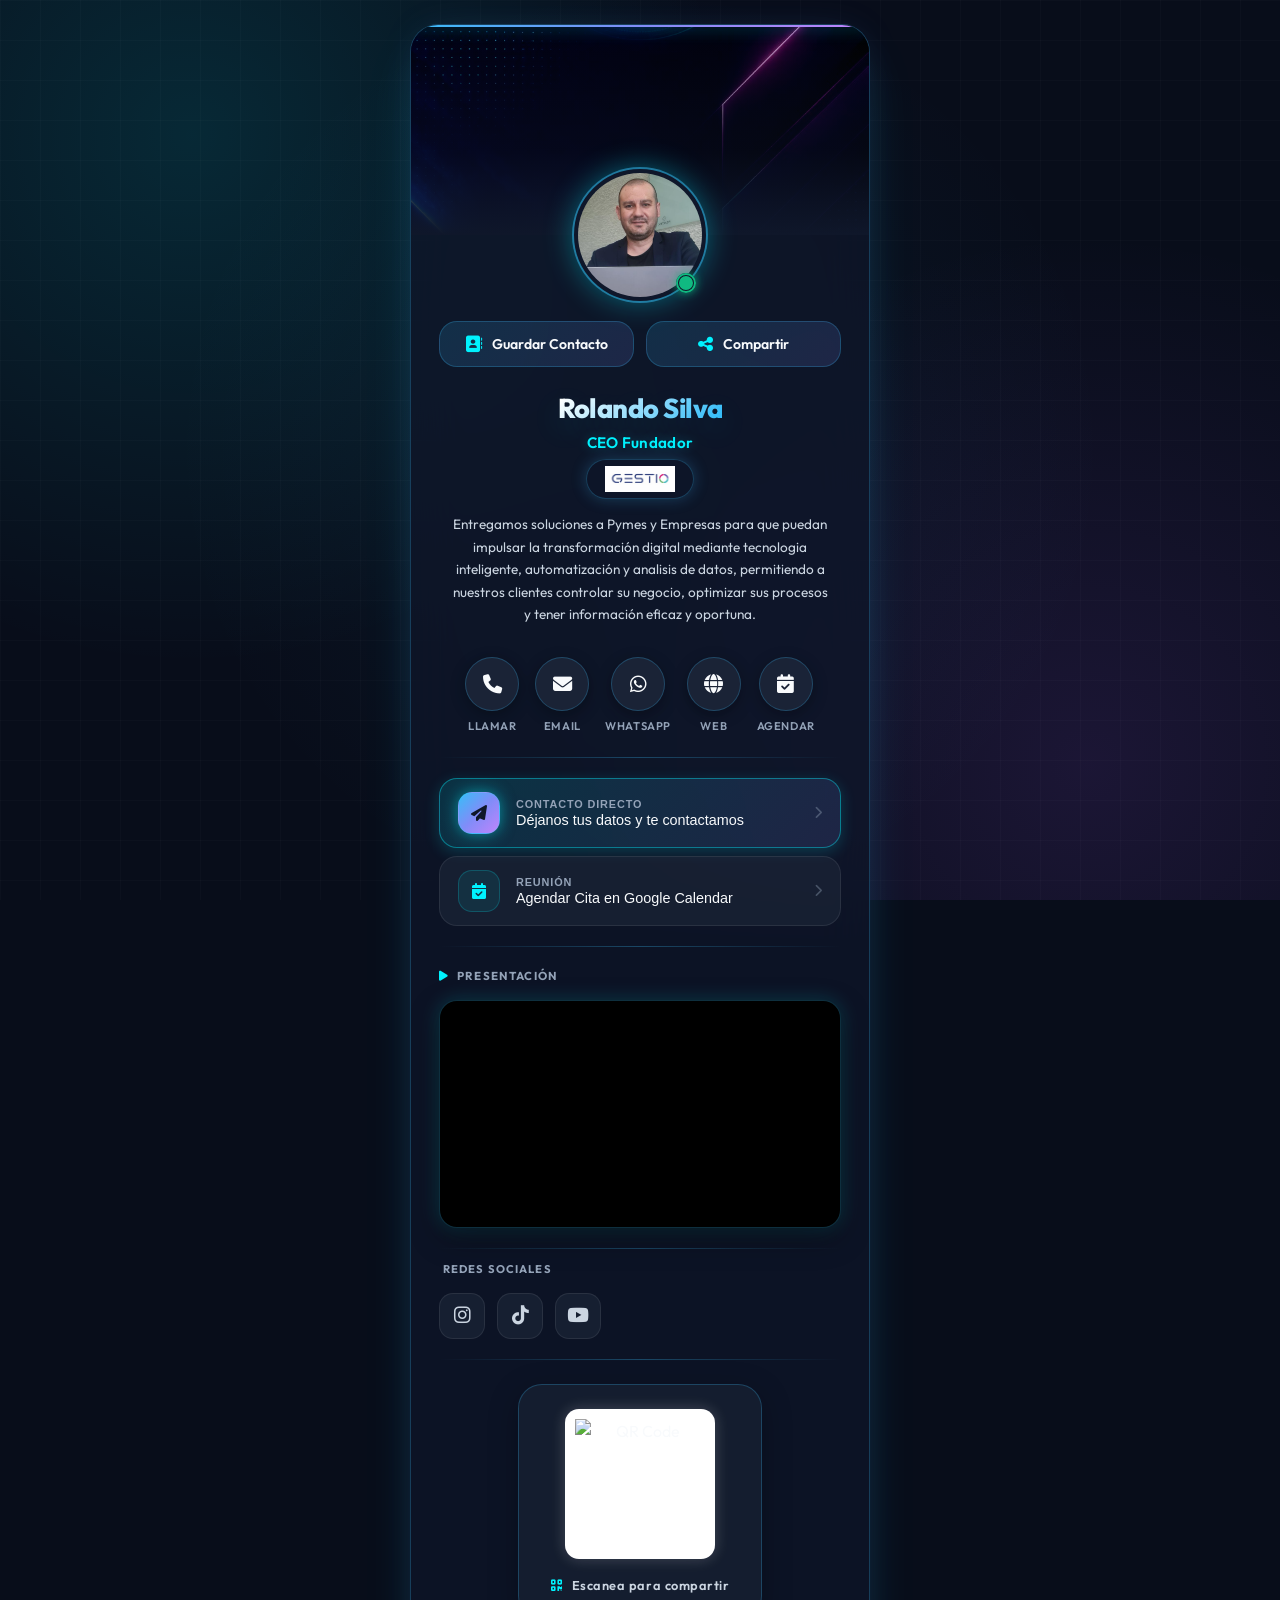
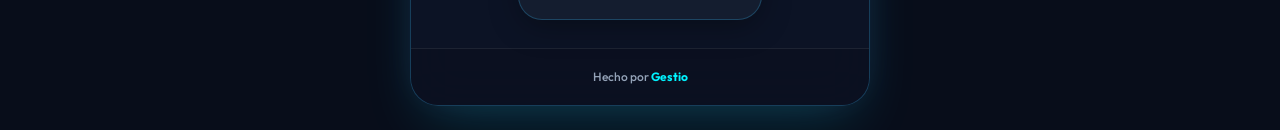
==== index.html @ 30bbc1b5 "feat: fondogestio, logogestio badge, formulario Dejanos tus datos con derivacion a gestio.pro y rede" ====
<!DOCTYPE html>
<html lang="es">

<head>
  <meta charset="UTF-8">
  <meta name="viewport" content="width=device-width, initial-scale=1.0, shrink-to-fit=no">
  <meta name="theme-color" content="#0f172a">

  <!-- SEO -->
  <title>Rolando Silva - Tarjeta de Contacto</title>
  <meta name="description" content="Rolando Silva - CEO Fundador en Gestio. Soluciones inteligentes, automatización y análisis de datos para Pymes y Empresas.">

  <!-- Open Graph -->
  <meta property="og:type" content="website">
  <meta property="og:title" content="Rolando Silva - Tarjeta de Contacto">
  <meta property="og:description" content="Rolando Silva - CEO Fundador en Gestio. Soluciones inteligentes, automatización y análisis de datos para Pymes y Empresas.">
  <meta property="og:image" content="assets/fotorolando.png">
  <meta property="og:url" content="">

  <!-- Twitter Card -->
  <meta name="twitter:card" content="summary_large_image">
  <meta name="twitter:title" content="Rolando Silva - Tarjeta de Contacto">
  <meta name="twitter:description" content="Rolando Silva - CEO Fundador en Gestio. Soluciones inteligentes, automatización y análisis de datos para Pymes y Empresas.">
  <meta name="twitter:image" content="assets/fotorolando.png">

  <!-- Favicon -->
  <link rel="icon"
    href="data:image/svg+xml,<svg xmlns='http://www.w3.org/2000/svg' viewBox='0 0 100 100'><text y='.9em' font-size='90'>📇</text></svg>">

  <!-- Fonts -->
  <link rel="preconnect" href="https://fonts.googleapis.com">
  <link rel="preconnect" href="https://fonts.gstatic.com" crossorigin>
  <link href="https://fonts.googleapis.com/css2?family=Plus+Jakarta+Sans:wght@300;400;500;600;700;800&display=swap"
    rel="stylesheet">

  <!-- Font Awesome -->
  <link rel="stylesheet" href="https://cdnjs.cloudflare.com/ajax/libs/font-awesome/6.5.1/css/all.min.css">

  <!-- QR Code Library -->
  <script src="https://cdn.jsdelivr.net/npm/qrcodejs@1.0.0/qrcode.min.js"></script>

  <!-- Styles -->
  <link rel="stylesheet" href="styles.css">
</head>

<body>

  <!-- ─── Card ─── -->
  <article class="vcard" itemscope itemtype="https://schema.org/Person">

    <!-- Banner -->
    <header class="vcard__banner">
      <img id="bannerImg" class="vcard__banner-img" src="assets/fondogestio.jpeg" alt="Banner" loading="eager">
    </header>

    <!-- Avatar -->
    <div class="vcard__avatar-wrapper">
      <img id="avatarImg" class="vcard__avatar" src="assets/fotorolando.png" alt="Rolando" itemprop="image"
        loading="eager">
      <span class="vcard__status" title="Disponible"></span>
    </div>

    <!-- Action Bar -->
    <div class="vcard__actions-bar">
      <button class="vcard__action-btn" id="btnSaveContact" aria-label="Guardar contacto">
        <i class="fa-solid fa-address-book"></i>
        <span>Guardar Contacto</span>
      </button>
      <button class="vcard__action-btn" id="btnShare" aria-label="Compartir tarjeta">
        <i class="fa-solid fa-share-nodes"></i>
        <span>Compartir</span>
      </button>
    </div>

    <!-- Profile Info -->
    <section class="vcard__info">
      <h1 class="vcard__name" id="profileName" itemprop="name">Rolando Silva</h1>
      <p class="vcard__title" id="profileTitle" itemprop="jobTitle">CEO Fundador</p>
      <div class="vcard__company-logo-wrapper">
        <img src="assets/logogestio.jpeg" alt="Gestio" class="vcard__company-logo">
      </div>
      <p class="vcard__bio" id="profileBio">Entregamos soluciones a Pymes y Empresas para que puedan impulsar la
        transformación digital mediante tecnologia inteligente, automatización y analisis de datos, permitiendo a
        nuestros clientes controlar su negocio, optimizar sus procesos y tener información eficaz y oportuna.</p>
    </section>

    <!-- Quick Actions -->
    <nav class="vcard__quick-actions" aria-label="Acciones rápidas">
      <button class="vcard__quick-action" id="qaPhone" title="Llamar">
        <div class="vcard__quick-action-icon">
          <i class="fa-solid fa-phone"></i>
        </div>
        <span class="vcard__quick-action-label">Llamar</span>
      </button>
      <button class="vcard__quick-action" id="qaEmail" title="Email">
        <div class="vcard__quick-action-icon">
          <i class="fa-solid fa-envelope"></i>
        </div>
        <span class="vcard__quick-action-label">Email</span>
      </button>
      <button class="vcard__quick-action vcard__quick-action--whatsapp" id="qaWhatsapp" title="WhatsApp">
        <div class="vcard__quick-action-icon">
          <i class="fa-brands fa-whatsapp"></i>
        </div>
        <span class="vcard__quick-action-label">WhatsApp</span>
      </button>
      <button class="vcard__quick-action" id="qaWebsite" title="Sitio Web">
        <div class="vcard__quick-action-icon">
          <i class="fa-solid fa-globe"></i>
        </div>
        <span class="vcard__quick-action-label">Web</span>
      </button>
      <button class="vcard__quick-action" id="qaCalendar" title="Agendar Reunión">
        <div class="vcard__quick-action-icon">
          <i class="fa-solid fa-calendar-check"></i>
        </div>
        <span class="vcard__quick-action-label">Agendar</span>
      </button>
    </nav>

    <div class="vcard__divider"></div>

    <!-- Contact Details & Lead Capture -->
    <section class="vcard__details" aria-label="Contacto y Asistencia">
      <button class="vcard__detail vcard__detail--lead" id="btnOpenLeadModal">
        <div class="vcard__detail-icon vcard__detail-icon--highlight">
          <i class="fa-solid fa-paper-plane"></i>
        </div>
        <div class="vcard__detail-content">
          <div class="vcard__detail-label">Contacto Directo</div>
          <div class="vcard__detail-value">Déjanos tus datos y te contactamos</div>
        </div>
        <i class="fa-solid fa-chevron-right vcard__detail-arrow"></i>
      </button>

      <button class="vcard__detail" id="detailCalendarRow">
        <div class="vcard__detail-icon">
          <i class="fa-solid fa-calendar-check"></i>
        </div>
        <div class="vcard__detail-content">
          <div class="vcard__detail-label">Reunión</div>
          <div class="vcard__detail-value" id="detailCalendar">Agendar Cita en Google Calendar</div>
        </div>
        <i class="fa-solid fa-chevron-right vcard__detail-arrow"></i>
      </button>
    </section>

    <div class="vcard__divider"></div>

    <!-- Video Section -->
    <section class="vcard__video-section" aria-label="Video de presentación">
      <h2 class="vcard__section-title">
        <i class="fa-solid fa-play"></i> Presentación
      </h2>
      <div class="vcard__video-container">
        <iframe src="https://www.youtube-nocookie.com/embed/VfkN70YAM2Y" title="Video de presentación" frameborder="0" allow="accelerometer; autoplay; clipboard-write; encrypted-media; gyroscope; picture-in-picture; web-share" allowfullscreen></iframe>
      </div>
    </section>

    <div class="vcard__divider"></div>

    <!-- Social Links -->
    <section class="vcard__socials" aria-label="Redes sociales">
      <h2 class="vcard__socials-title">Redes Sociales</h2>
      <div class="vcard__socials-grid">
        <a class="vcard__social-link vcard__social-link--instagram" id="socialInstagram" href="https://www.instagram.com/somos_gestio/?__pwa=1#" target="_blank"
          rel="noopener noreferrer" title="Instagram">
          <i class="fa-brands fa-instagram"></i>
        </a>
        <a class="vcard__social-link vcard__social-link--tiktok" id="socialTiktok" href="https://www.tiktok.com/@somos_gestio" target="_blank"
          rel="noopener noreferrer" title="TikTok">
          <i class="fa-brands fa-tiktok"></i>
        </a>
        <a class="vcard__social-link vcard__social-link--youtube" id="socialYoutube" href="https://www.youtube.com/@Somos_Gestiopro" target="_blank"
          rel="noopener noreferrer" title="YouTube">
          <i class="fa-brands fa-youtube"></i>
        </a>
      </div>
    </section>

    <div class="vcard__divider"></div>

    <!-- QR Code -->
    <section class="vcard__qr-section" aria-label="Código QR">
      <div class="vcard__qr-card">
        <div class="vcard__qr-code" id="qrCode"></div>
        <p class="vcard__qr-text">
          <i class="fa-solid fa-qrcode"></i>
          Escanea para compartir
        </p>
      </div>
    </section>

    <!-- Footer -->
    <footer class="vcard__footer">
      <p class="vcard__footer-text">
        Hecho por <a href="https://gestio.pro">Gestio</a>
      </p>
    </footer>

  </article>

  <!-- ─── Share Modal ─── -->
  <div class="vcard-modal-overlay" id="modalOverlay" role="dialog" aria-modal="true" aria-labelledby="modalTitle">
    <div class="vcard-modal">
      <div class="vcard-modal__header">
        <h3 class="vcard-modal__title" id="modalTitle">Compartir Tarjeta</h3>
        <button class="vcard-modal__close" id="modalClose" aria-label="Cerrar">
          <i class="fa-solid fa-xmark"></i>
        </button>
      </div>
      <div class="vcard-modal__options">
        <button class="vcard-modal__option vcard-modal__option--whatsapp" id="shareWhatsapp">
          <i class="fa-brands fa-whatsapp"></i>
          <span>Compartir por WhatsApp</span>
        </button>
        <button class="vcard-modal__option vcard-modal__option--copy" id="shareCopyLink">
          <i class="fa-solid fa-link"></i>
          <span>Copiar enlace</span>
        </button>
        <button class="vcard-modal__option" id="shareNative">
          <i class="fa-solid fa-share-from-square"></i>
          <span>Más opciones...</span>
        </button>
      </div>
    </div>
  </div>

  <!-- ─── Lead Form Modal ("Déjanos tus datos y te contactamos") ─── -->
  <div class="vcard-modal-overlay" id="leadModalOverlay" role="dialog" aria-modal="true" aria-labelledby="leadModalTitle">
    <div class="vcard-modal vcard-modal--form">
      <div class="vcard-modal__header">
        <div>
          <h3 class="vcard-modal__title" id="leadModalTitle">Déjanos tus datos</h3>
          <p class="vcard-modal__subtitle">Te contactaremos a la brevedad</p>
        </div>
        <button class="vcard-modal__close" id="leadModalClose" aria-label="Cerrar">
          <i class="fa-solid fa-xmark"></i>
        </button>
      </div>

      <form id="leadForm" class="vcard-form">
        <div class="vcard-form__group">
          <label for="leadName" class="vcard-form__label">Nombre completo <span class="required">*</span></label>
          <input type="text" id="leadName" class="vcard-form__input" placeholder="Ej: Juan Pérez" required>
        </div>

        <div class="vcard-form__group">
          <label for="leadEmail" class="vcard-form__label">Email <span class="required">*</span></label>
          <input type="email" id="leadEmail" class="vcard-form__input" placeholder="ejemplo@correo.com" required>
        </div>

        <div class="vcard-form__group">
          <label for="leadPhone" class="vcard-form__label">Fono (+56) <span class="required">*</span></label>
          <input type="tel" id="leadPhone" class="vcard-form__input" placeholder="+56 9 1234 5678" required>
        </div>

        <div class="vcard-form__group">
          <label for="leadNote" class="vcard-form__label">Nota <span class="optional">(Opcional)</span></label>
          <textarea id="leadNote" class="vcard-form__textarea" rows="3" placeholder="Mensaje o consulta..."></textarea>
        </div>

        <button type="submit" class="vcard-form__submit-btn" id="btnSubmitLead">
          <i class="fa-solid fa-paper-plane"></i>
          <span>Enviar Datos</span>
        </button>
      </form>
    </div>
  </div>

  <!-- ─── Script ─── -->
  <script src="script.js"></script>

</body>

</html>
---- styles.css ----
/* ============================================
   VCARD - Digital Contact Card
   Futuristic Tech & AI Edition
   ============================================ */

/* --- Google Fonts --- */
@import url('https://fonts.googleapis.com/css2?family=Outfit:wght@300;400;500;600;700;800;900&family=Plus+Jakarta+Sans:wght@300;400;500;600;700;800&display=swap');

/* --- CSS Custom Properties --- */
:root {
  /* Futuristic Tech Palette */
  --bg-dark: #080d1a;
  --card-bg: rgba(15, 23, 42, 0.78);
  --card-bg-solid: #0f172a;
  --surface-item: rgba(30, 41, 59, 0.6);
  --surface-item-hover: rgba(51, 65, 85, 0.8);

  /* Neon Accents */
  --neon-cyan: #00f2fe;
  --neon-blue: #38bdf8;
  --neon-purple: #818cf8;
  --neon-violet: #a855f7;
  --neon-pink: #ec4899;

  /* Gradients */
  --gradient-main: linear-gradient(135deg, #00f2fe 0%, #4facfe 40%, #00c6ff 100%);
  --gradient-glow: linear-gradient(135deg, #38bdf8 0%, #818cf8 50%, #c084fc 100%);
  --gradient-btn: linear-gradient(135deg, rgba(56, 189, 248, 0.15) 0%, rgba(129, 140, 248, 0.15) 100%);
  --gradient-btn-hover: linear-gradient(135deg, #38bdf8 0%, #818cf8 100%);
  --gradient-text: linear-gradient(135deg, #ffffff 30%, #38bdf8 70%, #818cf8 100%);
  --gradient-title: linear-gradient(135deg, #38bdf8 0%, #818cf8 50%, #c084fc 100%);

  /* Text Colors */
  --text-primary: #f8fafc;
  --text-secondary: #cbd5e1;
  --text-muted: #94a3b8;
  --text-accent: #38bdf8;

  /* Borders & Glows */
  --border-glass: rgba(255, 255, 255, 0.08);
  --border-neon: rgba(56, 189, 248, 0.25);
  --border-neon-hover: rgba(56, 189, 248, 0.6);
  --glow-cyan: 0 0 20px rgba(0, 242, 254, 0.35);
  --glow-blue: 0 0 20px rgba(56, 189, 248, 0.35);
  --glow-purple: 0 0 25px rgba(129, 140, 248, 0.3);
  --glow-card: 0 25px 60px -15px rgba(0, 242, 254, 0.18), 0 0 40px -10px rgba(129, 140, 248, 0.15);

  /* Radii */
  --radius-sm: 10px;
  --radius-md: 14px;
  --radius-lg: 18px;
  --radius-xl: 24px;
  --radius-2xl: 28px;
  --radius-full: 9999px;

  /* Transitions */
  --ease-out: cubic-bezier(0.16, 1, 0.3, 1);
  --ease-spring: cubic-bezier(0.34, 1.56, 0.64, 1);
  --transition-fast: 0.2s var(--ease-out);
  --transition-base: 0.3s var(--ease-out);

  /* Dimensions */
  --card-padding: 28px;
  --banner-height: 210px;
  --avatar-size: 132px;
}

/* --- Reset & Base --- */
*,
*::before,
*::after {
  margin: 0;
  padding: 0;
  box-sizing: border-box;
}

html {
  scroll-behavior: smooth;
  -webkit-tap-highlight-color: transparent;
}

body {
  font-family: 'Outfit', 'Plus Jakarta Sans', sans-serif;
  background-color: var(--bg-dark);
  background-image: 
    radial-gradient(circle at 15% 15%, rgba(0, 242, 254, 0.12) 0%, transparent 40%),
    radial-gradient(circle at 85% 85%, rgba(168, 85, 247, 0.12) 0%, transparent 40%),
    radial-gradient(circle at 50% 50%, rgba(56, 189, 248, 0.06) 0%, transparent 60%);
  background-attachment: fixed;
  color: var(--text-primary);
  line-height: 1.6;
  min-height: 100vh;
  display: flex;
  align-items: center;
  justify-content: center;
  padding: 24px;
  -webkit-font-smoothing: antialiased;
  position: relative;
  overflow-x: hidden;
}

/* Animated ambient particle grid in background */
body::before {
  content: '';
  position: fixed;
  inset: 0;
  background-image: 
    linear-gradient(rgba(255, 255, 255, 0.02) 1px, transparent 1px),
    linear-gradient(90deg, rgba(255, 255, 255, 0.02) 1px, transparent 1px);
  background-size: 40px 40px;
  pointer-events: none;
  z-index: 0;
}

/* --- Futuristic Card Container --- */
.vcard {
  width: 100%;
  max-width: 460px;
  background: var(--card-bg);
  backdrop-filter: blur(24px);
  -webkit-backdrop-filter: blur(24px);
  border-radius: var(--radius-2xl);
  border: 1px solid var(--border-neon);
  box-shadow: var(--glow-card);
  overflow: hidden;
  position: relative;
  z-index: 1;
  animation: cardEntrance 0.9s var(--ease-out) both;
}

/* Futuristic glowing animated top rim line */
.vcard::before {
  content: '';
  position: absolute;
  top: 0;
  left: 0;
  right: 0;
  height: 2px;
  background: var(--gradient-glow);
  z-index: 20;
  box-shadow: 0 0 15px rgba(0, 242, 254, 0.8);
}

@keyframes cardEntrance {
  from {
    opacity: 0;
    transform: translateY(40px) scale(0.95);
  }
  to {
    opacity: 1;
    transform: translateY(0) scale(1);
  }
}

/* --- Banner --- */
.vcard__banner {
  position: relative;
  height: var(--banner-height);
  overflow: hidden;
}

.vcard__banner-img {
  width: 100%;
  height: 100%;
  object-fit: cover;
  display: block;
  filter: brightness(0.9) contrast(1.1);
  transition: transform 0.8s var(--ease-out), filter 0.8s var(--ease-out);
}

.vcard:hover .vcard__banner-img {
  transform: scale(1.05);
  filter: brightness(1) contrast(1.15);
}

.vcard__banner::after {
  content: '';
  position: absolute;
  inset: 0;
  background: linear-gradient(
    to bottom,
    rgba(8, 13, 26, 0.1) 0%,
    rgba(8, 13, 26, 0.6) 60%,
    var(--card-bg-solid) 100%
  );
  pointer-events: none;
}

/* --- Avatar with Futuristic Hologram Glow Ring --- */
.vcard__avatar-wrapper {
  position: relative;
  display: flex;
  justify-content: center;
  margin-top: calc(var(--avatar-size) / -2);
  z-index: 10;
  animation: avatarPop 0.7s var(--ease-spring) 0.2s both;
}

@keyframes avatarPop {
  from {
    opacity: 0;
    transform: scale(0.4) translateY(20px);
  }
  to {
    opacity: 1;
    transform: scale(1) translateY(0);
  }
}

.vcard__avatar {
  width: var(--avatar-size);
  height: var(--avatar-size);
  border-radius: 50%;
  border: 4px solid #0f172a;
  box-shadow: 0 0 0 2px rgba(56, 189, 248, 0.5), 0 0 30px rgba(0, 242, 254, 0.4);
  object-fit: cover;
  display: block;
  transition: var(--transition-base);
  background: #0f172a;
}

.vcard__avatar-wrapper:hover .vcard__avatar {
  transform: scale(1.06);
  box-shadow: 0 0 0 3px rgba(56, 189, 248, 0.8), 0 0 40px rgba(0, 242, 254, 0.6);
}

/* Glowing Online Status Indicator */
.vcard__status {
  position: absolute;
  bottom: 8px;
  right: calc(50% - var(--avatar-size) / 2 + 10px);
  width: 20px;
  height: 20px;
  background: #10b981;
  border: 3px solid #0f172a;
  border-radius: 50%;
  box-shadow: 0 0 10px rgba(16, 185, 129, 0.8);
  z-index: 11;
}

.vcard__status::after {
  content: '';
  position: absolute;
  inset: -3px;
  border-radius: 50%;
  border: 2px solid #10b981;
  animation: statusPulse 2s ease-in-out infinite;
}

@keyframes statusPulse {
  0% { transform: scale(1); opacity: 0.9; }
  100% { transform: scale(1.8); opacity: 0; }
}

/* --- Action Bar --- */
.vcard__actions-bar {
  display: grid;
  grid-template-columns: 1fr 1fr;
  gap: 12px;
  padding: 0 var(--card-padding);
  margin-top: 20px;
  animation: fadeSlideUp 0.6s var(--ease-out) 0.3s both;
}

.vcard__action-btn {
  display: flex;
  align-items: center;
  justify-content: center;
  gap: 10px;
  padding: 13px 18px;
  background: var(--gradient-btn);
  border: 1px solid var(--border-neon);
  border-radius: var(--radius-lg);
  cursor: pointer;
  font-family: inherit;
  font-size: 0.88rem;
  font-weight: 600;
  color: var(--text-primary);
  transition: var(--transition-base);
  position: relative;
  overflow: hidden;
  backdrop-filter: blur(10px);
}

.vcard__action-btn::before {
  content: '';
  position: absolute;
  inset: 0;
  background: var(--gradient-glow);
  opacity: 0;
  transition: opacity var(--transition-base);
  z-index: 0;
}

.vcard__action-btn i,
.vcard__action-btn span {
  position: relative;
  z-index: 1;
}

.vcard__action-btn i {
  font-size: 1.05rem;
  color: var(--neon-cyan);
  transition: color var(--transition-fast);
}

.vcard__action-btn:hover {
  border-color: rgba(56, 189, 248, 0.8);
  box-shadow: var(--glow-cyan);
  transform: translateY(-2px);
}

.vcard__action-btn:hover::before {
  opacity: 1;
}

.vcard__action-btn:hover i,
.vcard__action-btn:hover span {
  color: #0f172a;
}

.vcard__action-btn:active {
  transform: translateY(0) scale(0.98);
}

/* --- Profile Info --- */
.vcard__info {
  padding: 24px var(--card-padding) 8px;
  text-align: center;
  animation: fadeSlideUp 0.6s var(--ease-out) 0.4s both;
}

.vcard__name {
  font-size: 1.7rem;
  font-weight: 800;
  letter-spacing: -0.02em;
  line-height: 1.25;
  margin-bottom: 6px;
  background: var(--gradient-text);
  -webkit-background-clip: text;
  -webkit-text-fill-color: transparent;
  text-shadow: 0 10px 30px rgba(0, 242, 254, 0.15);
}

.vcard__title {
  font-size: 0.95rem;
  font-weight: 600;
  color: var(--neon-cyan);
  letter-spacing: 0.02em;
  margin-bottom: 4px;
  text-shadow: 0 0 12px rgba(0, 242, 254, 0.3);
}

.vcard__company {
  display: inline-flex;
  align-items: center;
  gap: 6px;
  font-size: 0.82rem;
  font-weight: 700;
  text-transform: uppercase;
  letter-spacing: 0.08em;
  color: var(--neon-purple);
  background: rgba(129, 140, 248, 0.12);
  padding: 4px 14px;
  border-radius: var(--radius-full);
  border: 1px solid rgba(129, 140, 248, 0.25);
  margin-bottom: 14px;
}

.vcard__company::before {
  content: '⚡';
  font-size: 0.8rem;
}

.vcard__bio {
  font-size: 0.85rem;
  color: var(--text-secondary);
  line-height: 1.65;
  max-width: 380px;
  margin: 0 auto;
  font-weight: 400;
}

/* --- Quick Actions (Futuristic Floating Orbs) --- */
.vcard__quick-actions {
  display: flex;
  justify-content: center;
  gap: 16px;
  padding: 24px var(--card-padding);
  flex-wrap: wrap;
  animation: fadeSlideUp 0.6s var(--ease-out) 0.5s both;
}

.vcard__quick-action {
  display: flex;
  flex-direction: column;
  align-items: center;
  gap: 8px;
  text-decoration: none;
  cursor: pointer;
  border: none;
  background: none;
  font-family: inherit;
  outline: none;
}

.vcard__quick-action-icon {
  width: 54px;
  height: 54px;
  border-radius: 50%;
  display: flex;
  align-items: center;
  justify-content: center;
  font-size: 1.2rem;
  color: var(--text-primary);
  background: rgba(30, 41, 59, 0.8);
  border: 1px solid var(--border-neon);
  box-shadow: 0 4px 15px rgba(0, 0, 0, 0.3);
  transition: var(--transition-base);
  position: relative;
}

.vcard__quick-action:hover .vcard__quick-action-icon {
  transform: translateY(-5px) scale(1.1);
  background: var(--gradient-glow);
  color: #0f172a;
  border-color: transparent;
  box-shadow: var(--glow-cyan);
}

.vcard__quick-action-label {
  font-size: 0.7rem;
  font-weight: 600;
  color: var(--text-muted);
  text-transform: uppercase;
  letter-spacing: 0.05em;
  transition: var(--transition-fast);
}

.vcard__quick-action:hover .vcard__quick-action-label {
  color: var(--neon-cyan);
}

/* WhatsApp Specific Glow */
.vcard__quick-action--whatsapp:hover .vcard__quick-action-icon {
  background: linear-gradient(135deg, #25d366 0%, #128c7e 100%);
  color: white;
  box-shadow: 0 0 25px rgba(37, 211, 102, 0.5);
}

/* --- Futuristic Neon Divider --- */
.vcard__divider {
  height: 1px;
  background: linear-gradient(90deg, transparent 0%, rgba(56, 189, 248, 0.3) 50%, transparent 100%);
  margin: 0 var(--card-padding);
}

/* --- Contact Details (Glass Cards) --- */
.vcard__details {
  padding: 20px var(--card-padding);
  display: flex;
  flex-direction: column;
  gap: 8px;
  animation: fadeSlideUp 0.6s var(--ease-out) 0.6s both;
}

.vcard__detail {
  display: flex;
  align-items: center;
  gap: 16px;
  padding: 13px 18px;
  border-radius: var(--radius-lg);
  background: var(--surface-item);
  border: 1px solid var(--border-glass);
  text-decoration: none;
  color: inherit;
  transition: var(--transition-base);
  cursor: pointer;
  width: 100%;
  text-align: left;
}

.vcard__detail:hover {
  background: var(--surface-item-hover);
  border-color: var(--border-neon-hover);
  transform: translateX(5px);
  box-shadow: 0 4px 20px rgba(0, 0, 0, 0.2), 0 0 15px rgba(56, 189, 248, 0.15);
}

.vcard__detail-icon {
  width: 42px;
  height: 42px;
  min-width: 42px;
  border-radius: var(--radius-md);
  display: flex;
  align-items: center;
  justify-content: center;
  font-size: 1rem;
  color: var(--neon-cyan);
  background: rgba(0, 242, 254, 0.08);
  border: 1px solid rgba(0, 242, 254, 0.2);
  transition: var(--transition-base);
}

.vcard__detail:hover .vcard__detail-icon {
  background: var(--gradient-glow);
  color: #0f172a;
  border-color: transparent;
  box-shadow: 0 0 15px rgba(0, 242, 254, 0.4);
}

.vcard__detail-content {
  flex: 1;
  min-width: 0;
}

.vcard__detail-label {
  font-size: 0.68rem;
  font-weight: 700;
  text-transform: uppercase;
  letter-spacing: 0.08em;
  color: var(--text-muted);
  margin-bottom: 2px;
}

.vcard__detail-value {
  font-size: 0.9rem;
  font-weight: 500;
  color: var(--text-primary);
  white-space: nowrap;
  overflow: hidden;
  text-overflow: ellipsis;
}

.vcard__detail-arrow {
  color: var(--text-muted);
  font-size: 0.8rem;
  opacity: 0.4;
  transition: var(--transition-fast);
}

.vcard__detail:hover .vcard__detail-arrow {
  opacity: 1;
  color: var(--neon-cyan);
  transform: translateX(3px);
}

/* --- Video Section --- */
.vcard__video-section {
  padding: 20px var(--card-padding);
  animation: fadeSlideUp 0.6s var(--ease-out) 0.65s both;
}

.vcard__section-title {
  font-size: 0.72rem;
  font-weight: 700;
  text-transform: uppercase;
  letter-spacing: 0.1em;
  color: var(--text-muted);
  margin-bottom: 14px;
  display: flex;
  align-items: center;
  gap: 8px;
}

.vcard__section-title i {
  color: var(--neon-cyan);
}

.vcard__video-container {
  position: relative;
  width: 100%;
  padding-bottom: 56.25%; /* 16:9 Aspect Ratio */
  height: 0;
  border-radius: var(--radius-lg);
  overflow: hidden;
  border: 1px solid var(--border-neon);
  box-shadow: 0 10px 30px rgba(0, 0, 0, 0.4), 0 0 20px rgba(0, 242, 254, 0.2);
  background: #000;
  transition: var(--transition-base);
}

.vcard__video-container:hover {
  border-color: rgba(56, 189, 248, 0.6);
  box-shadow: 0 10px 35px rgba(0, 0, 0, 0.5), var(--glow-cyan);
}

.vcard__video-container iframe {
  position: absolute;
  top: 0;
  left: 0;
  width: 100%;
  height: 100%;
  border: 0;
}

/* --- Social Links --- */
.vcard__socials {
  padding: 12px var(--card-padding) 20px;
  animation: fadeSlideUp 0.6s var(--ease-out) 0.7s both;
}

.vcard__socials-title {
  font-size: 0.7rem;
  font-weight: 700;
  text-transform: uppercase;
  letter-spacing: 0.1em;
  color: var(--text-muted);
  margin-bottom: 14px;
  padding-left: 4px;
}

.vcard__socials-grid {
  display: flex;
  gap: 12px;
  flex-wrap: wrap;
}

.vcard__social-link {
  width: 46px;
  height: 46px;
  border-radius: var(--radius-md);
  display: flex;
  align-items: center;
  justify-content: center;
  font-size: 1.2rem;
  color: var(--text-secondary);
  background: var(--surface-item);
  border: 1px solid var(--border-glass);
  text-decoration: none;
  transition: var(--transition-base);
}

.vcard__social-link:hover {
  transform: translateY(-4px);
  color: white;
  box-shadow: 0 8px 20px rgba(0, 0, 0, 0.4);
}

.vcard__social-link--linkedin:hover { background: #0a66c2; border-color: #0a66c2; box-shadow: 0 0 20px rgba(10, 102, 194, 0.5); }
.vcard__social-link--instagram:hover { background: linear-gradient(135deg, #f09433, #e6683c, #dc2743, #cc2366); border-color: transparent; box-shadow: 0 0 20px rgba(220, 39, 67, 0.5); }
.vcard__social-link--facebook:hover { background: #1877f2; border-color: #1877f2; box-shadow: 0 0 20px rgba(24, 119, 242, 0.5); }
.vcard__social-link--twitter:hover { background: #38bdf8; color: #0f172a; border-color: #38bdf8; box-shadow: 0 0 20px rgba(56, 189, 248, 0.5); }

/* --- QR Code Section (Cyber Hologram Style) --- */
.vcard__qr-section {
  padding: 24px var(--card-padding) 28px;
  text-align: center;
  animation: fadeSlideUp 0.6s var(--ease-out) 0.8s both;
}

.vcard__qr-card {
  display: inline-flex;
  flex-direction: column;
  align-items: center;
  gap: 16px;
  padding: 24px 32px;
  border-radius: var(--radius-xl);
  background: rgba(30, 41, 59, 0.5);
  border: 1px solid var(--border-neon);
  box-shadow: 0 8px 30px rgba(0, 0, 0, 0.3);
  transition: var(--transition-base);
}

.vcard__qr-card:hover {
  border-color: rgba(56, 189, 248, 0.6);
  box-shadow: var(--glow-blue);
  transform: translateY(-2px);
}

.vcard__qr-code {
  width: 150px;
  height: 150px;
  border-radius: var(--radius-md);
  overflow: hidden;
  background: white;
  padding: 10px;
  box-shadow: 0 0 15px rgba(255, 255, 255, 0.2);
}

.vcard__qr-code canvas,
.vcard__qr-code img {
  width: 100% !important;
  height: 100% !important;
  display: block;
}

.vcard__qr-text {
  font-size: 0.8rem;
  font-weight: 600;
  color: var(--text-secondary);
  letter-spacing: 0.04em;
}

.vcard__qr-text i {
  margin-right: 6px;
  color: var(--neon-cyan);
}

/* --- Footer --- */
.vcard__footer {
  padding: 18px var(--card-padding);
  text-align: center;
  border-top: 1px solid var(--border-glass);
  background: rgba(8, 13, 26, 0.4);
}

.vcard__footer-text {
  font-size: 0.75rem;
  color: var(--text-muted);
  font-weight: 500;
}

.vcard__footer-text a {
  color: var(--neon-cyan);
  text-decoration: none;
  font-weight: 700;
  transition: color var(--transition-fast);
}

.vcard__footer-text a:hover {
  color: var(--neon-purple);
  text-shadow: 0 0 10px rgba(168, 85, 247, 0.5);
}

/* --- Toast Notification --- */
.vcard-toast {
  position: fixed;
  bottom: 32px;
  left: 50%;
  transform: translateX(-50%) translateY(100px);
  padding: 14px 28px;
  background: #0f172a;
  border: 1px solid var(--neon-cyan);
  color: white;
  border-radius: var(--radius-full);
  font-size: 0.88rem;
  font-weight: 600;
  box-shadow: 0 10px 40px rgba(0, 242, 254, 0.3);
  z-index: 1000;
  opacity: 0;
  transition: all 0.4s var(--ease-spring);
  pointer-events: none;
  white-space: nowrap;
}

.vcard-toast.show {
  opacity: 1;
  transform: translateX(-50%) translateY(0);
}

.vcard-toast i {
  margin-right: 8px;
  color: var(--neon-cyan);
}

/* --- Share Modal --- */
.vcard-modal-overlay {
  position: fixed;
  inset: 0;
  background: rgba(8, 13, 26, 0.8);
  backdrop-filter: blur(12px);
  -webkit-backdrop-filter: blur(12px);
  z-index: 900;
  display: flex;
  align-items: flex-end;
  justify-content: center;
  opacity: 0;
  visibility: hidden;
  transition: all 0.3s var(--ease-out);
  padding: 24px;
}

.vcard-modal-overlay.show {
  opacity: 1;
  visibility: visible;
}

.vcard-modal {
  width: 100%;
  max-width: 400px;
  background: #0f172a;
  border: 1px solid var(--border-neon);
  border-radius: var(--radius-2xl);
  padding: 28px;
  box-shadow: var(--glow-card);
  transform: translateY(40px);
  transition: transform 0.4s var(--ease-spring);
}

.vcard-modal-overlay.show .vcard-modal {
  transform: translateY(0);
}

.vcard-modal__header {
  display: flex;
  align-items: center;
  justify-content: space-between;
  margin-bottom: 24px;
}

.vcard-modal__title {
  font-size: 1.15rem;
  font-weight: 700;
  color: var(--text-primary);
}

.vcard-modal__close {
  width: 36px;
  height: 36px;
  border-radius: 50%;
  border: 1px solid var(--border-glass);
  background: var(--surface-item);
  color: var(--text-secondary);
  font-size: 1rem;
  cursor: pointer;
  display: flex;
  align-items: center;
  justify-content: center;
  transition: var(--transition-fast);
}

.vcard-modal__close:hover {
  background: var(--surface-item-hover);
  color: white;
}

.vcard-modal__options {
  display: flex;
  flex-direction: column;
  gap: 10px;
}

.vcard-modal__option {
  display: flex;
  align-items: center;
  gap: 14px;
  padding: 14px 18px;
  border-radius: var(--radius-lg);
  border: 1px solid var(--border-glass);
  background: var(--surface-item);
  cursor: pointer;
  font-family: inherit;
  font-size: 0.92rem;
  font-weight: 600;
  color: var(--text-primary);
  transition: var(--transition-fast);
  width: 100%;
  text-align: left;
}

.vcard-modal__option:hover {
  background: var(--surface-item-hover);
  border-color: var(--border-neon-hover);
  transform: translateX(4px);
}

.vcard-modal__option i {
  font-size: 1.2rem;
  width: 24px;
  text-align: center;
  color: var(--neon-cyan);
}

.vcard-modal__option--whatsapp i { color: #25d366; }

/* --- Company Logo Badge --- */
.vcard__company-logo-wrapper {
  display: inline-flex;
  align-items: center;
  justify-content: center;
  background: rgba(15, 23, 42, 0.85);
  border: 1px solid var(--border-neon);
  border-radius: var(--radius-full);
  padding: 6px 18px;
  margin-bottom: 14px;
  box-shadow: 0 0 15px rgba(56, 189, 248, 0.25);
  transition: var(--transition-base);
}

.vcard__company-logo-wrapper:hover {
  border-color: rgba(56, 189, 248, 0.6);
  box-shadow: var(--glow-cyan);
}

.vcard__company-logo {
  height: 26px;
  width: auto;
  max-width: 140px;
  object-fit: contain;
  display: block;
}

/* --- Lead Highlight Row --- */
.vcard__detail--lead {
  background: linear-gradient(135deg, rgba(0, 242, 254, 0.14) 0%, rgba(129, 140, 248, 0.14) 100%) !important;
  border-color: rgba(0, 242, 254, 0.4) !important;
  box-shadow: 0 4px 15px rgba(0, 242, 254, 0.18) !important;
}

.vcard__detail--lead:hover {
  background: linear-gradient(135deg, rgba(0, 242, 254, 0.24) 0%, rgba(129, 140, 248, 0.24) 100%) !important;
  border-color: rgba(0, 242, 254, 0.8) !important;
  box-shadow: var(--glow-cyan) !important;
}

.vcard__detail-icon--highlight {
  background: var(--gradient-glow) !important;
  color: #0f172a !important;
  box-shadow: 0 0 15px rgba(0, 242, 254, 0.5) !important;
}

/* --- Lead Modal Form --- */
.vcard-modal--form {
  max-width: 440px;
  max-height: 90vh;
  overflow-y: auto;
}

.vcard-modal__subtitle {
  font-size: 0.8rem;
  color: var(--text-muted);
  margin-top: 2px;
}

.vcard-form {
  display: flex;
  flex-direction: column;
  gap: 14px;
}

.vcard-form__group {
  display: flex;
  flex-direction: column;
  gap: 6px;
  text-align: left;
}

.vcard-form__label {
  font-size: 0.8rem;
  font-weight: 600;
  color: var(--text-secondary);
}

.vcard-form__label .required {
  color: var(--neon-cyan);
}

.vcard-form__label .optional {
  font-size: 0.72rem;
  color: var(--text-muted);
  font-weight: 400;
}

.vcard-form__input,
.vcard-form__textarea {
  width: 100%;
  padding: 12px 14px;
  background: rgba(30, 41, 59, 0.7);
  border: 1px solid var(--border-glass);
  border-radius: var(--radius-md);
  color: var(--text-primary);
  font-family: inherit;
  font-size: 0.9rem;
  outline: none;
  transition: var(--transition-fast);
}

.vcard-form__input:focus,
.vcard-form__textarea:focus {
  border-color: var(--neon-cyan);
  box-shadow: 0 0 12px rgba(0, 242, 254, 0.3);
  background: rgba(30, 41, 59, 0.9);
}

.vcard-form__textarea {
  resize: vertical;
  min-height: 70px;
}

.vcard-form__submit-btn {
  display: flex;
  align-items: center;
  justify-content: center;
  gap: 10px;
  width: 100%;
  padding: 14px;
  margin-top: 6px;
  background: var(--gradient-glow);
  border: none;
  border-radius: var(--radius-lg);
  color: #0f172a;
  font-family: inherit;
  font-size: 0.95rem;
  font-weight: 700;
  cursor: pointer;
  box-shadow: var(--glow-cyan);
  transition: var(--transition-base);
}

.vcard-form__submit-btn:hover {
  transform: translateY(-2px);
  box-shadow: 0 0 25px rgba(0, 242, 254, 0.6);
}

.vcard-form__submit-btn:active {
  transform: translateY(0);
}

/* Shared Animations */
@keyframes fadeSlideUp {
  from {
    opacity: 0;
    transform: translateY(20px);
  }
  to {
    opacity: 1;
    transform: translateY(0);
  }
}

/* Responsive */
@media (max-width: 520px) {
  body {
    padding: 0;
    align-items: flex-start;
  }

  .vcard {
    max-width: 100%;
    border-radius: 0;
    border: none;
    min-height: 100vh;
  }

  :root {
    --card-padding: 22px;
    --banner-height: 190px;
    --avatar-size: 118px;
  }
}
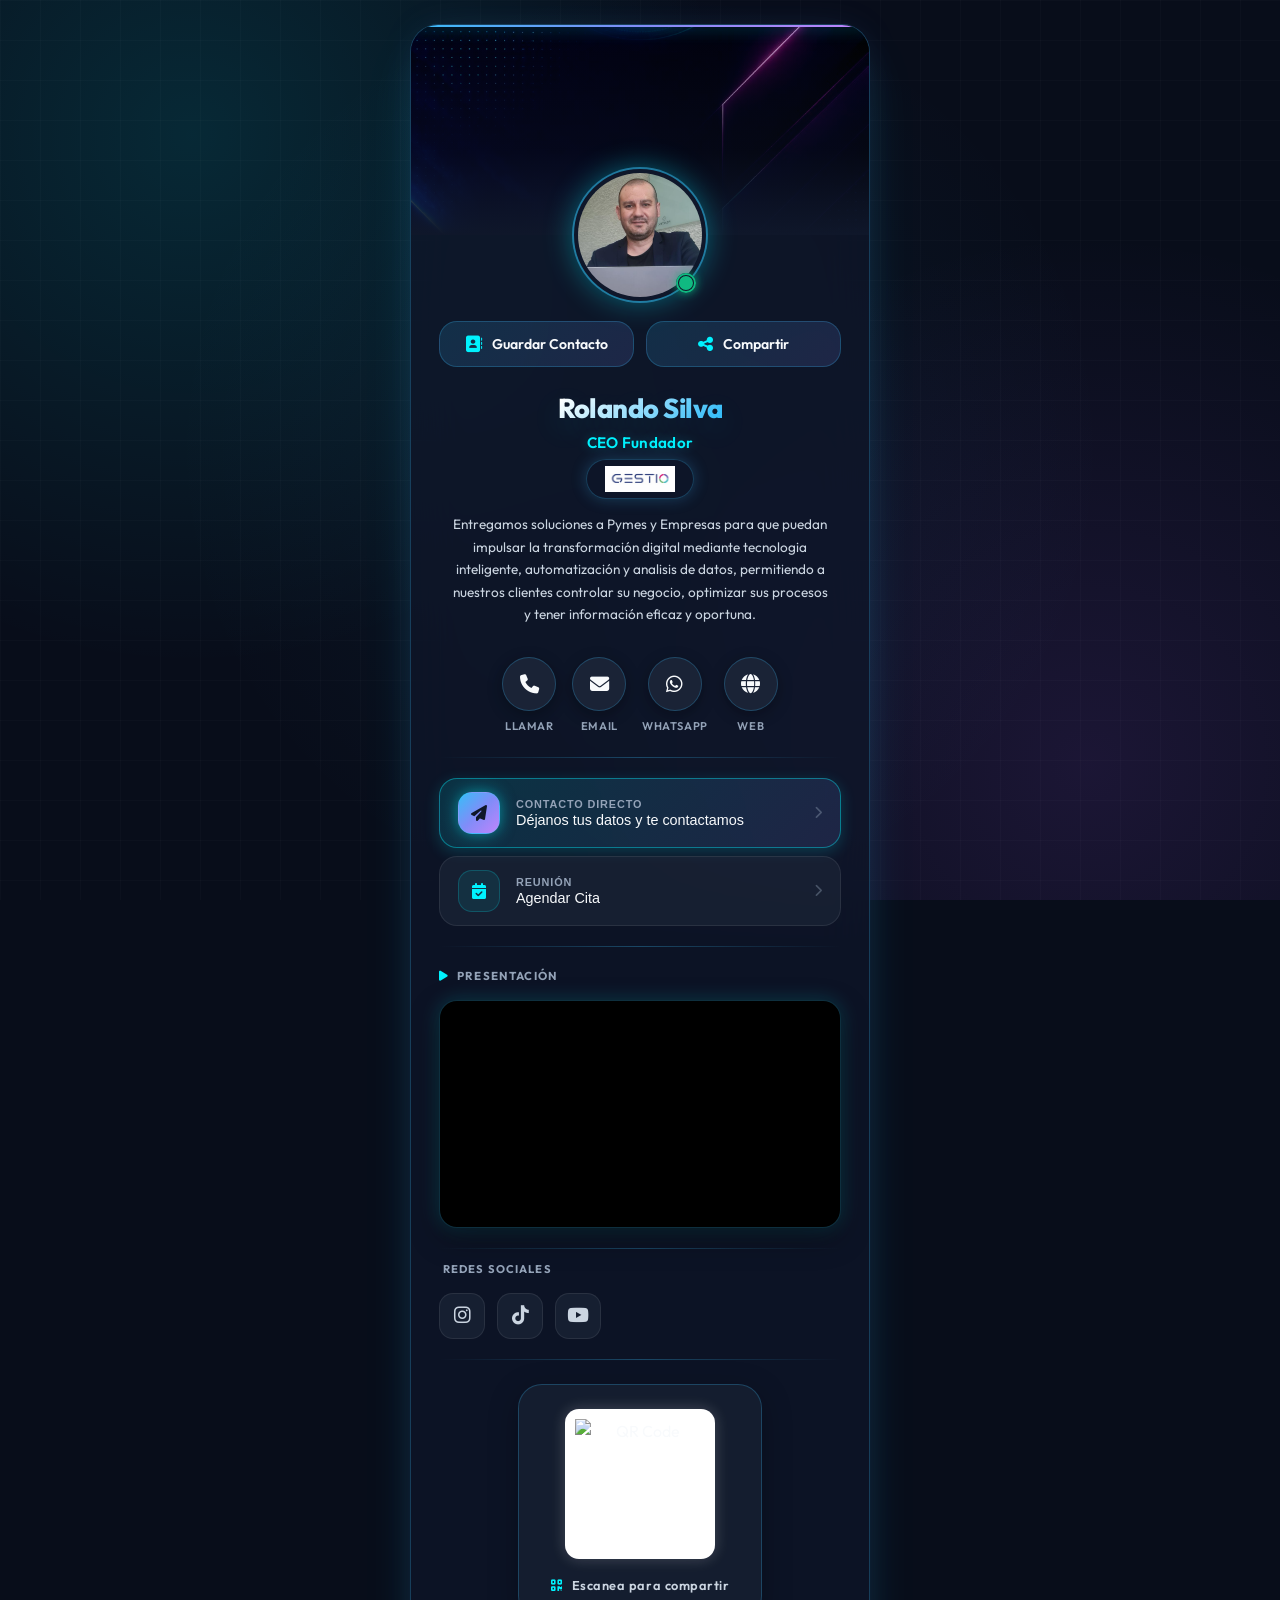
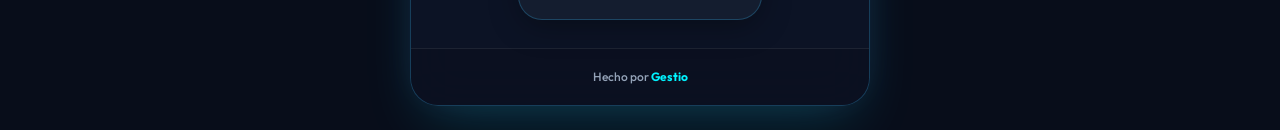
==== commit 8d47a503: "fix: remover icono Agendar de acciones rapidas y cambiar texto a Agendar Cita" ====
--- a/index.html
+++ b/index.html
@@ -110,12 +110,6 @@
         </div>
         <span class="vcard__quick-action-label">Web</span>
       </button>
-      <button class="vcard__quick-action" id="qaCalendar" title="Agendar Reunión">
-        <div class="vcard__quick-action-icon">
-          <i class="fa-solid fa-calendar-check"></i>
-        </div>
-        <span class="vcard__quick-action-label">Agendar</span>
-      </button>
     </nav>
 
     <div class="vcard__divider"></div>
@@ -139,7 +133,7 @@
         </div>
         <div class="vcard__detail-content">
           <div class="vcard__detail-label">Reunión</div>
-          <div class="vcard__detail-value" id="detailCalendar">Agendar Cita en Google Calendar</div>
+          <div class="vcard__detail-value" id="detailCalendar">Agendar Cita</div>
         </div>
         <i class="fa-solid fa-chevron-right vcard__detail-arrow"></i>
       </button>
@@ -226,23 +220,43 @@
     </div>
   </div>
 
-  <!-- ─── Lead Form Modal ("Déjanos tus datos y te contactamos") ─── -->
+  <!-- ─── Lead Form Modal ("Código Promocional & Comunidad") ─── -->
   <div class="vcard-modal-overlay" id="leadModalOverlay" role="dialog" aria-modal="true" aria-labelledby="leadModalTitle">
     <div class="vcard-modal vcard-modal--form">
       <div class="vcard-modal__header">
         <div>
-          <h3 class="vcard-modal__title" id="leadModalTitle">Déjanos tus datos</h3>
-          <p class="vcard-modal__subtitle">Te contactaremos a la brevedad</p>
+          <h3 class="vcard-modal__title" id="leadModalTitle">Código Promocional & Descuento</h3>
+          <p class="vcard-modal__subtitle">Obtén beneficios en Gestio integrándote a la comunidad</p>
         </div>
         <button class="vcard-modal__close" id="leadModalClose" aria-label="Cerrar">
           <i class="fa-solid fa-xmark"></i>
         </button>
       </div>
 
+      <div class="vcard-form__promo-box">
+        <div class="vcard-form__promo-badge"><i class="fa-solid fa-gift"></i> Beneficio Exclusivo</div>
+        <p class="vcard-form__promo-text">Ingresa a nuestra comunidad o escríbenos a WhatsApp para activar tu descuento:</p>
+        <div class="vcard-form__promo-btns">
+          <a href="https://chat.whatsapp.com/J3YOBt77jQ5FCTQ3FeUbYl" target="_blank" rel="noopener noreferrer" class="vcard-form__community-btn">
+            <i class="fa-brands fa-whatsapp"></i>
+            <span>Grupo Comunidad</span>
+          </a>
+          <a href="https://wa.me/56928786139?text=Hola%20Gestio,%20quiero%20unirme%20a%20la%20comunidad%20y%20activar%20mi%20descuento" target="_blank" rel="noopener noreferrer" class="vcard-form__community-btn vcard-form__community-btn--direct">
+            <i class="fa-solid fa-comment-dots"></i>
+            <span>Chat Directo</span>
+          </a>
+        </div>
+      </div>
+
       <form id="leadForm" class="vcard-form">
         <div class="vcard-form__group">
-          <label for="leadName" class="vcard-form__label">Nombre completo <span class="required">*</span></label>
-          <input type="text" id="leadName" class="vcard-form__input" placeholder="Ej: Juan Pérez" required>
+          <label for="leadName" class="vcard-form__label">Nombre <span class="required">*</span></label>
+          <input type="text" id="leadName" class="vcard-form__input" placeholder="Tu nombre" required>
+        </div>
+
+        <div class="vcard-form__group">
+          <label for="leadCompany" class="vcard-form__label">Empresa o Nombre de Proyecto <span class="required">*</span></label>
+          <input type="text" id="leadCompany" class="vcard-form__input" placeholder="Nombre de tu empresa o proyecto" required>
         </div>
 
         <div class="vcard-form__group">
@@ -255,14 +269,9 @@
           <input type="tel" id="leadPhone" class="vcard-form__input" placeholder="+56 9 1234 5678" required>
         </div>
 
-        <div class="vcard-form__group">
-          <label for="leadNote" class="vcard-form__label">Nota <span class="optional">(Opcional)</span></label>
-          <textarea id="leadNote" class="vcard-form__textarea" rows="3" placeholder="Mensaje o consulta..."></textarea>
-        </div>
-
         <button type="submit" class="vcard-form__submit-btn" id="btnSubmitLead">
-          <i class="fa-solid fa-paper-plane"></i>
-          <span>Enviar Datos</span>
+          <i class="fa-solid fa-floppy-disk"></i>
+          <span>Guardar</span>
         </button>
       </form>
     </div>
--- a/styles.css
+++ b/styles.css
@@ -923,6 +923,71 @@
   margin-top: 2px;
 }
 
+/* --- Promo & Community Box --- */
+.vcard-form__promo-box {
+  background: linear-gradient(135deg, rgba(37, 211, 102, 0.1) 0%, rgba(56, 189, 248, 0.1) 100%);
+  border: 1px solid rgba(37, 211, 102, 0.3);
+  border-radius: var(--radius-lg);
+  padding: 16px;
+  margin-bottom: 18px;
+  text-align: center;
+}
+
+.vcard-form__promo-badge {
+  display: inline-flex;
+  align-items: center;
+  gap: 6px;
+  font-size: 0.72rem;
+  font-weight: 700;
+  text-transform: uppercase;
+  letter-spacing: 0.08em;
+  color: #25d366;
+  background: rgba(37, 211, 102, 0.15);
+  padding: 4px 12px;
+  border-radius: var(--radius-full);
+  margin-bottom: 8px;
+}
+
+.vcard-form__promo-text {
+  font-size: 0.82rem;
+  color: var(--text-secondary);
+  line-height: 1.5;
+  margin-bottom: 12px;
+}
+
+.vcard-form__promo-btns {
+  display: grid;
+  grid-template-columns: 1fr 1fr;
+  gap: 10px;
+}
+
+.vcard-form__community-btn {
+  display: flex;
+  align-items: center;
+  justify-content: center;
+  gap: 8px;
+  width: 100%;
+  padding: 12px 14px;
+  background: linear-gradient(135deg, #25d366 0%, #128c7e 100%);
+  border-radius: var(--radius-md);
+  color: white;
+  text-decoration: none;
+  font-weight: 700;
+  font-size: 0.84rem;
+  box-shadow: 0 4px 15px rgba(37, 211, 102, 0.3);
+  transition: var(--transition-base);
+}
+
+.vcard-form__community-btn--direct {
+  background: linear-gradient(135deg, #0284c7 0%, #0369a1 100%);
+  box-shadow: 0 4px 15px rgba(2, 132, 199, 0.3);
+}
+
+.vcard-form__community-btn:hover {
+  transform: translateY(-2px);
+  box-shadow: 0 8px 25px rgba(37, 211, 102, 0.5);
+}
+
 .vcard-form {
   display: flex;
   flex-direction: column;
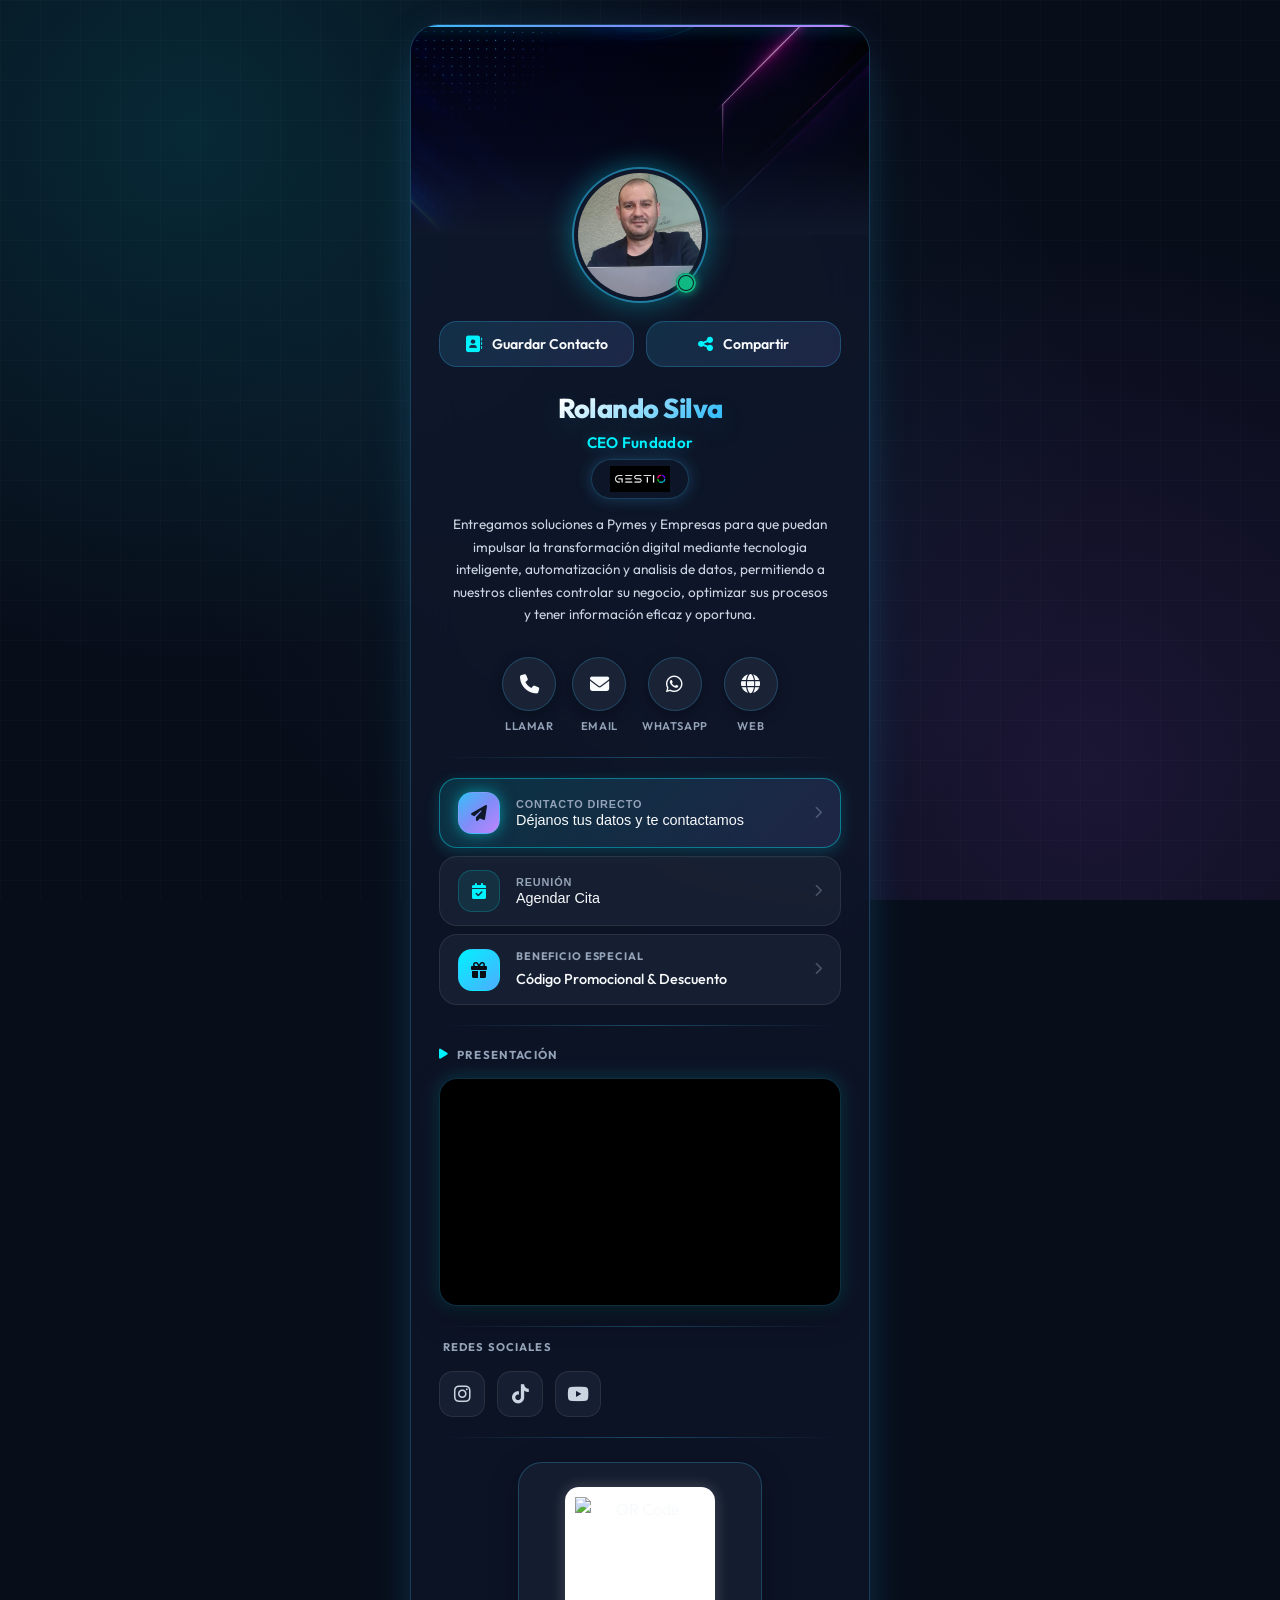
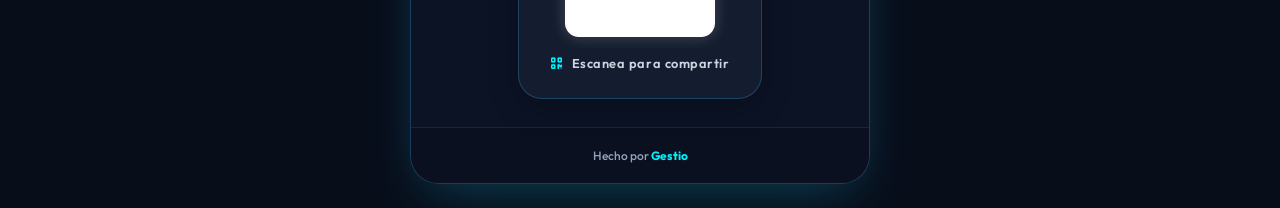
==== commit 7cdee4dd: "feat: crear pagina web independiente promocional.html con QR exclusivo y registro en CRM" ====
--- a/index.html
+++ b/index.html
@@ -137,6 +137,17 @@
         </div>
         <i class="fa-solid fa-chevron-right vcard__detail-arrow"></i>
       </button>
+
+      <a href="promocional.html" class="vcard__detail" style="text-decoration: none;">
+        <div class="vcard__detail-icon" style="background: linear-gradient(135deg, #00f2fe 0%, #4facfe 100%); color: #090d16;">
+          <i class="fa-solid fa-gift"></i>
+        </div>
+        <div class="vcard__detail-content">
+          <div class="vcard__detail-label">Beneficio Especial</div>
+          <div class="vcard__detail-value">Código Promocional & Descuento</div>
+        </div>
+        <i class="fa-solid fa-chevron-right vcard__detail-arrow"></i>
+      </a>
     </section>
 
     <div class="vcard__divider"></div>
@@ -220,43 +231,23 @@
     </div>
   </div>
 
-  <!-- ─── Lead Form Modal ("Código Promocional & Comunidad") ─── -->
+  <!-- ─── Lead Form Modal ("Déjanos tus datos y te contactamos") ─── -->
   <div class="vcard-modal-overlay" id="leadModalOverlay" role="dialog" aria-modal="true" aria-labelledby="leadModalTitle">
     <div class="vcard-modal vcard-modal--form">
       <div class="vcard-modal__header">
         <div>
-          <h3 class="vcard-modal__title" id="leadModalTitle">Código Promocional & Descuento</h3>
-          <p class="vcard-modal__subtitle">Obtén beneficios en Gestio integrándote a la comunidad</p>
+          <h3 class="vcard-modal__title" id="leadModalTitle">Déjanos tus datos</h3>
+          <p class="vcard-modal__subtitle">Te contactaremos a la brevedad</p>
         </div>
         <button class="vcard-modal__close" id="leadModalClose" aria-label="Cerrar">
           <i class="fa-solid fa-xmark"></i>
         </button>
       </div>
 
-      <div class="vcard-form__promo-box">
-        <div class="vcard-form__promo-badge"><i class="fa-solid fa-gift"></i> Beneficio Exclusivo</div>
-        <p class="vcard-form__promo-text">Ingresa a nuestra comunidad o escríbenos a WhatsApp para activar tu descuento:</p>
-        <div class="vcard-form__promo-btns">
-          <a href="https://chat.whatsapp.com/J3YOBt77jQ5FCTQ3FeUbYl" target="_blank" rel="noopener noreferrer" class="vcard-form__community-btn">
-            <i class="fa-brands fa-whatsapp"></i>
-            <span>Grupo Comunidad</span>
-          </a>
-          <a href="https://wa.me/56928786139?text=Hola%20Gestio,%20quiero%20unirme%20a%20la%20comunidad%20y%20activar%20mi%20descuento" target="_blank" rel="noopener noreferrer" class="vcard-form__community-btn vcard-form__community-btn--direct">
-            <i class="fa-solid fa-comment-dots"></i>
-            <span>Chat Directo</span>
-          </a>
-        </div>
-      </div>
-
       <form id="leadForm" class="vcard-form">
         <div class="vcard-form__group">
-          <label for="leadName" class="vcard-form__label">Nombre <span class="required">*</span></label>
-          <input type="text" id="leadName" class="vcard-form__input" placeholder="Tu nombre" required>
-        </div>
-
-        <div class="vcard-form__group">
-          <label for="leadCompany" class="vcard-form__label">Empresa o Nombre de Proyecto <span class="required">*</span></label>
-          <input type="text" id="leadCompany" class="vcard-form__input" placeholder="Nombre de tu empresa o proyecto" required>
+          <label for="leadName" class="vcard-form__label">Nombre completo <span class="required">*</span></label>
+          <input type="text" id="leadName" class="vcard-form__input" placeholder="Ej: Juan Pérez" required>
         </div>
 
         <div class="vcard-form__group">
@@ -269,9 +260,14 @@
           <input type="tel" id="leadPhone" class="vcard-form__input" placeholder="+56 9 1234 5678" required>
         </div>
 
+        <div class="vcard-form__group">
+          <label for="leadNote" class="vcard-form__label">Nota <span class="optional">(Opcional)</span></label>
+          <textarea id="leadNote" class="vcard-form__textarea" rows="3" placeholder="Mensaje o consulta..."></textarea>
+        </div>
+
         <button type="submit" class="vcard-form__submit-btn" id="btnSubmitLead">
-          <i class="fa-solid fa-floppy-disk"></i>
-          <span>Guardar</span>
+          <i class="fa-solid fa-paper-plane"></i>
+          <span>Enviar Datos</span>
         </button>
       </form>
     </div>
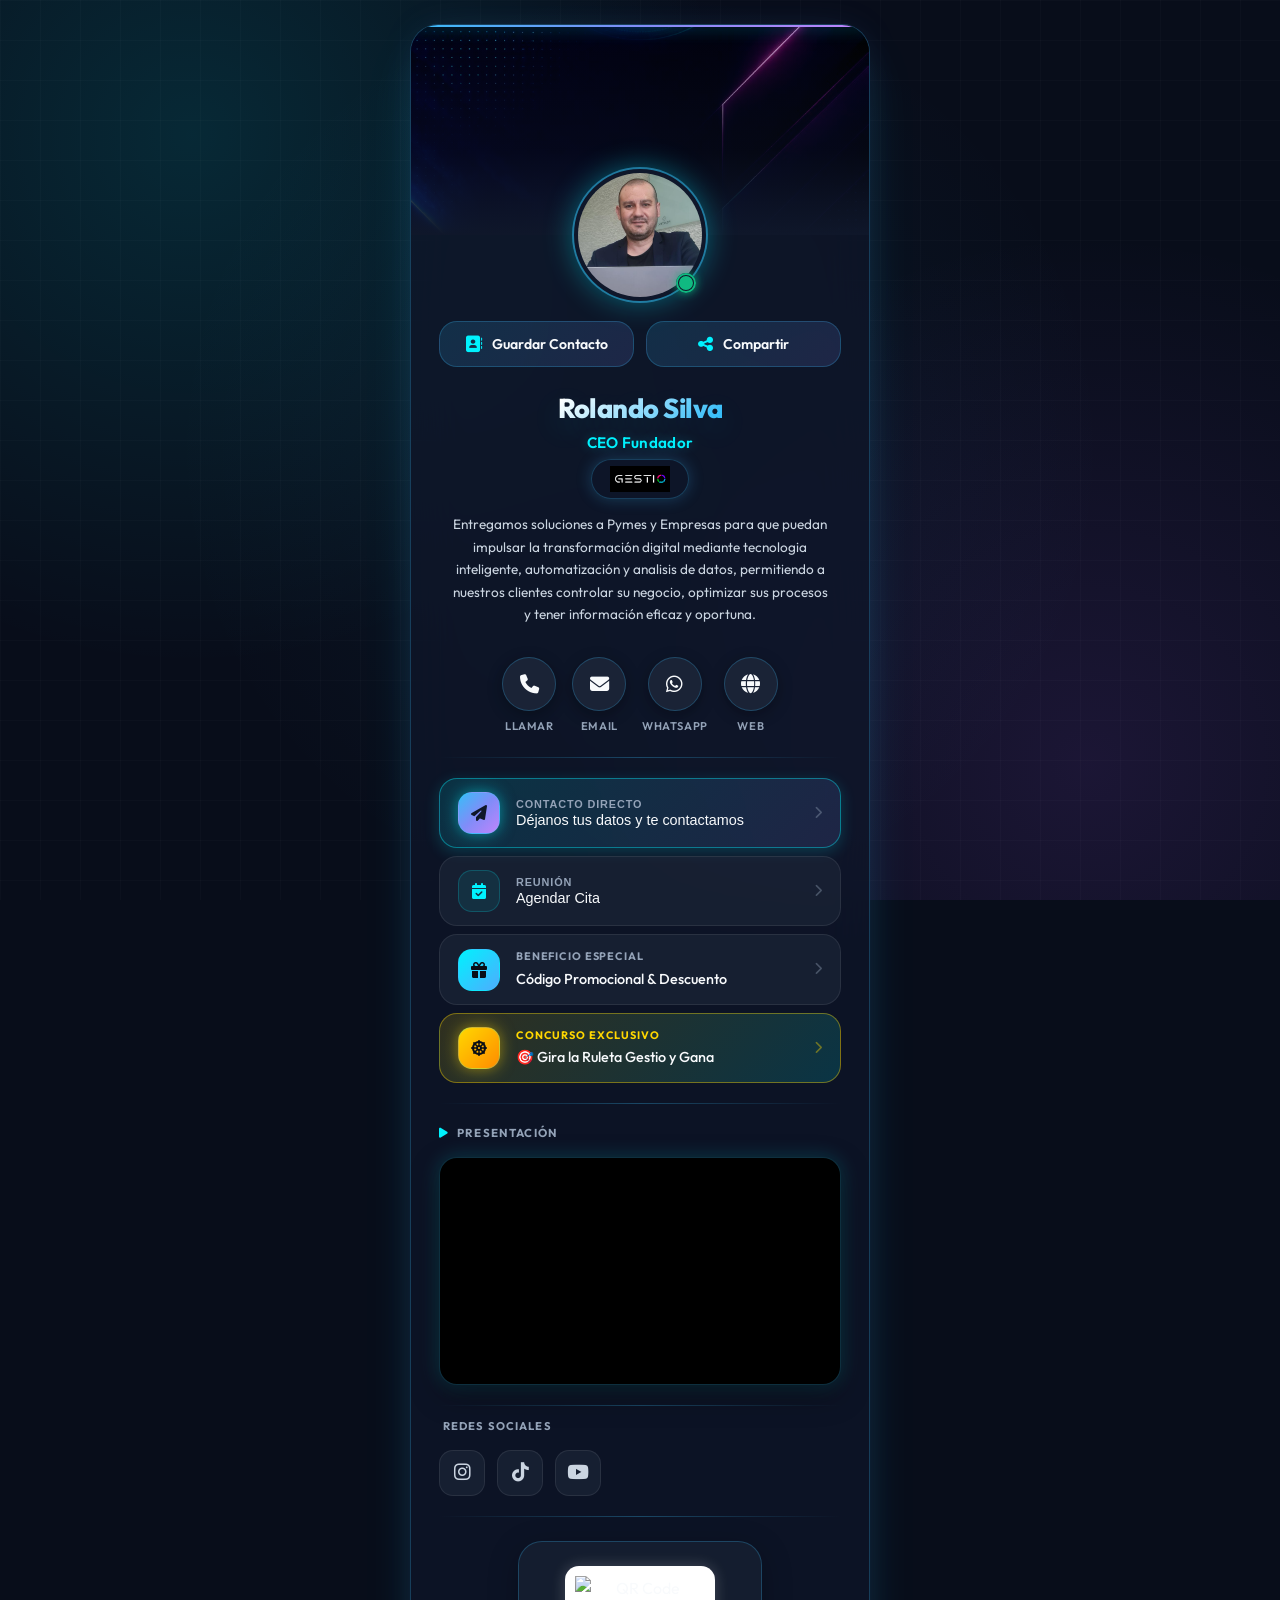
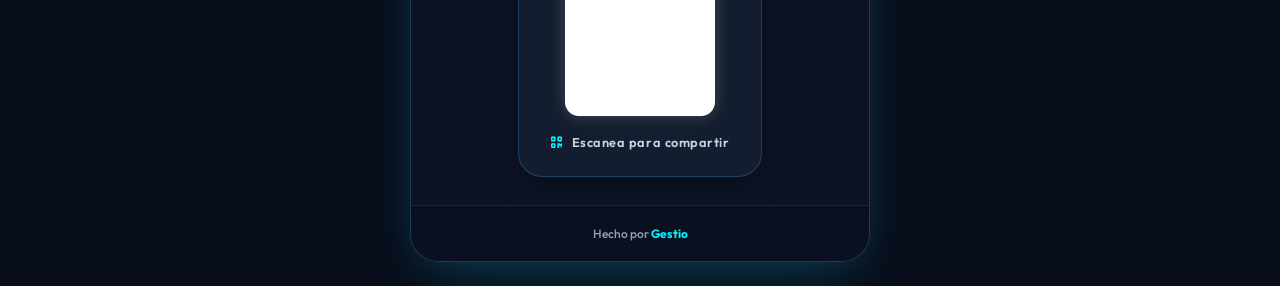
==== commit 8e65b25a: "feat: implementar ruleta virtual interactiva ruleta.html con 6 premios, bases completas, integracion" ====
--- a/index.html
+++ b/index.html
@@ -147,6 +147,17 @@
           <div class="vcard__detail-value">Código Promocional & Descuento</div>
         </div>
         <i class="fa-solid fa-chevron-right vcard__detail-arrow"></i>
+      </a>
+
+      <a href="ruleta.html" class="vcard__detail" style="text-decoration: none; background: linear-gradient(135deg, rgba(255, 215, 0, 0.15) 0%, rgba(0, 242, 254, 0.15) 100%); border-color: rgba(255, 215, 0, 0.4);">
+        <div class="vcard__detail-icon" style="background: linear-gradient(135deg, #ffd700 0%, #ff8c00 100%); color: #090d16; box-shadow: 0 0 15px rgba(255, 215, 0, 0.5);">
+          <i class="fa-solid fa-dharmachakra"></i>
+        </div>
+        <div class="vcard__detail-content">
+          <div class="vcard__detail-label" style="color: #ffd700; font-weight: 700;">Concurso Exclusivo</div>
+          <div class="vcard__detail-value">🎯 Gira la Ruleta Gestio y Gana</div>
+        </div>
+        <i class="fa-solid fa-chevron-right vcard__detail-arrow" style="color: #ffd700;"></i>
       </a>
     </section>
 
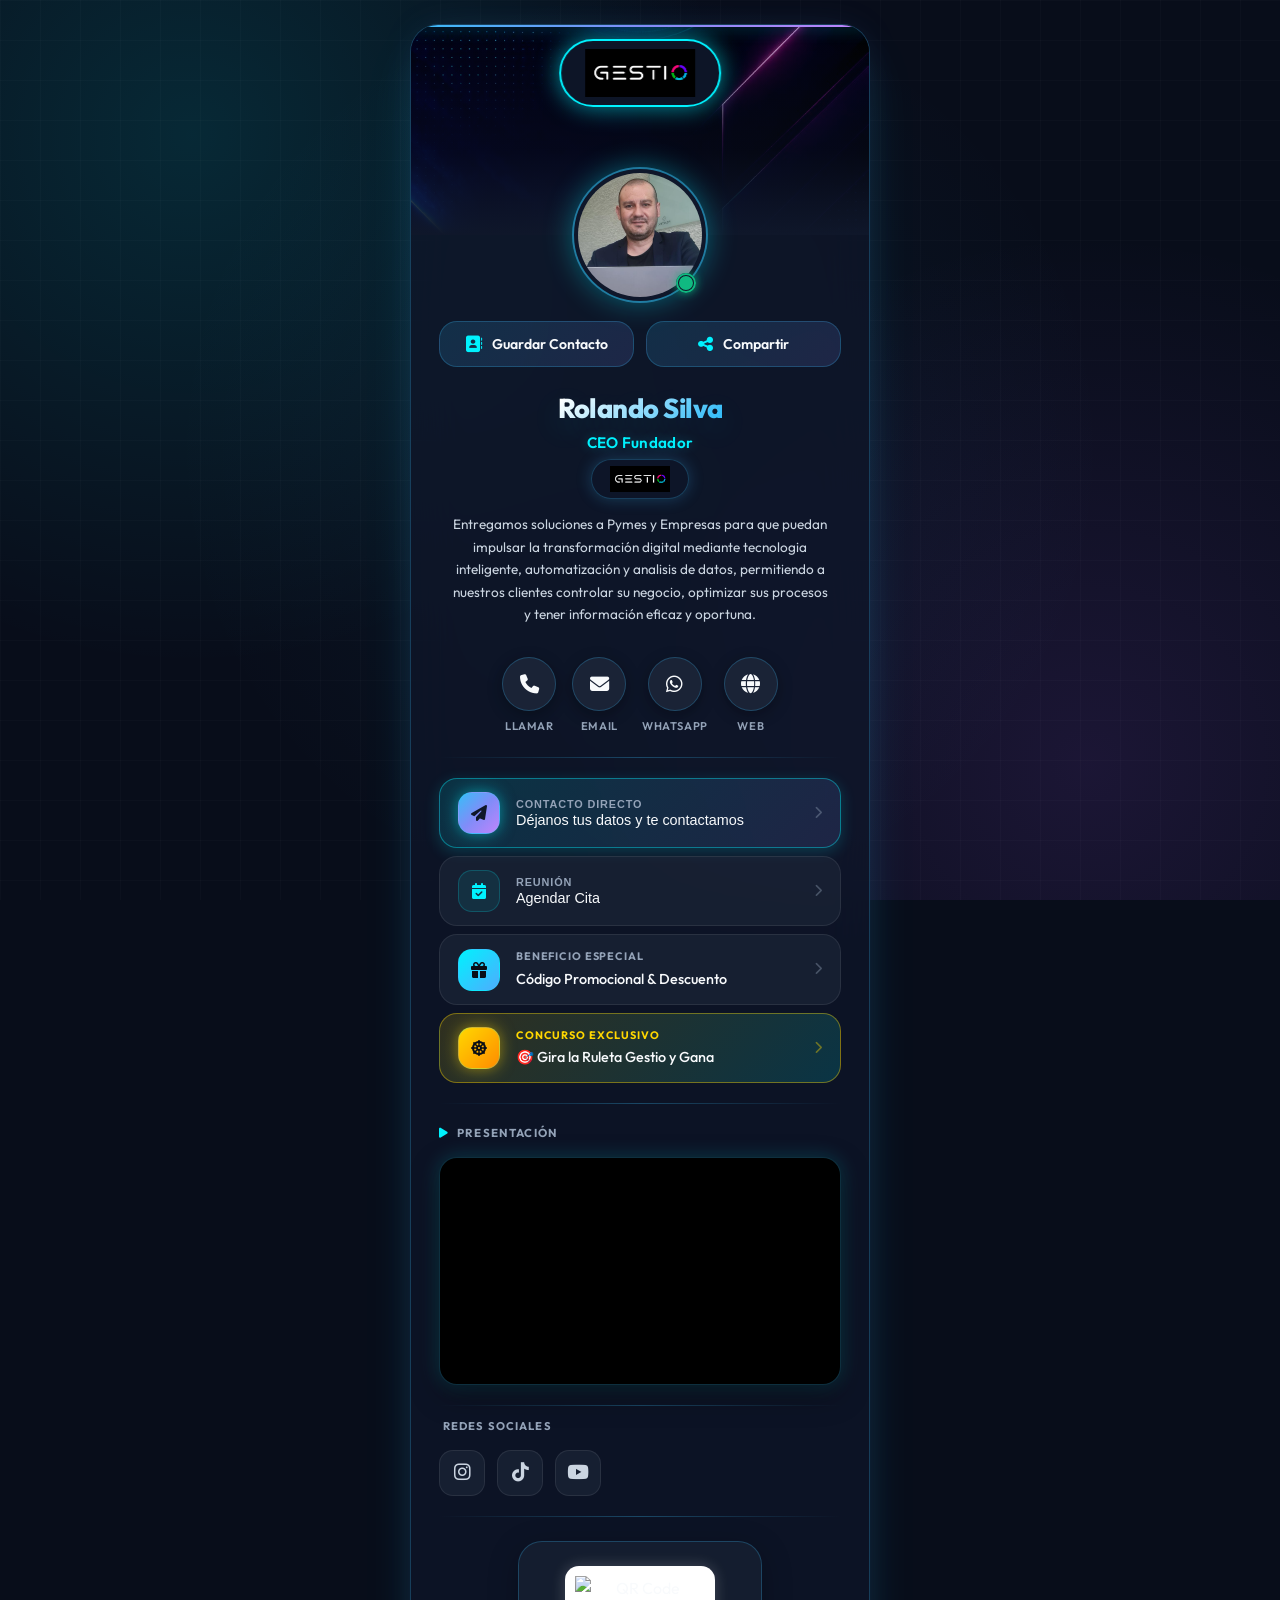
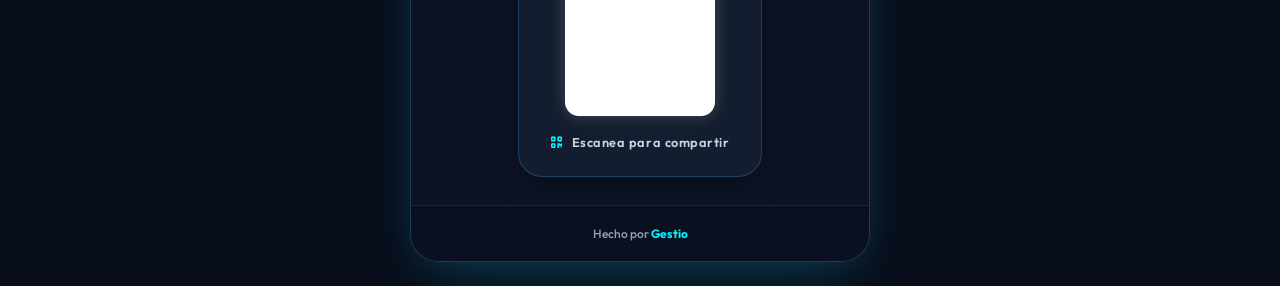
==== commit d4196236: "feat: colocar el logo de Gestio en la parte superior del banner en tamaño grande" ====
--- a/index.html
+++ b/index.html
@@ -51,6 +51,9 @@
     <!-- Banner -->
     <header class="vcard__banner">
       <img id="bannerImg" class="vcard__banner-img" src="assets/fondogestio.jpeg" alt="Banner" loading="eager">
+      <div class="vcard__top-logo-badge">
+        <img src="assets/logogestio.jpeg" alt="Gestio Logo" class="vcard__top-logo-img">
+      </div>
     </header>
 
     <!-- Avatar -->
--- a/styles.css
+++ b/styles.css
@@ -157,6 +157,39 @@
   position: relative;
   height: var(--banner-height);
   overflow: hidden;
+}
+
+/* --- Top Logo Badge (Large & Prominent) --- */
+.vcard__top-logo-badge {
+  position: absolute;
+  top: 14px;
+  left: 50%;
+  transform: translateX(-50%);
+  z-index: 10;
+  background: rgba(15, 23, 42, 0.92);
+  backdrop-filter: blur(12px);
+  -webkit-backdrop-filter: blur(12px);
+  border: 2px solid var(--neon-cyan);
+  box-shadow: 0 0 25px rgba(0, 242, 254, 0.6);
+  padding: 8px 24px;
+  border-radius: 50px;
+  display: flex;
+  align-items: center;
+  justify-content: center;
+  transition: var(--transition-base);
+}
+
+.vcard__top-logo-badge:hover {
+  transform: translateX(-50%) scale(1.04);
+  box-shadow: 0 0 35px rgba(0, 242, 254, 0.8);
+}
+
+.vcard__top-logo-img {
+  height: 48px;
+  width: auto;
+  max-width: 220px;
+  object-fit: contain;
+  display: block;
 }
 
 .vcard__banner-img {
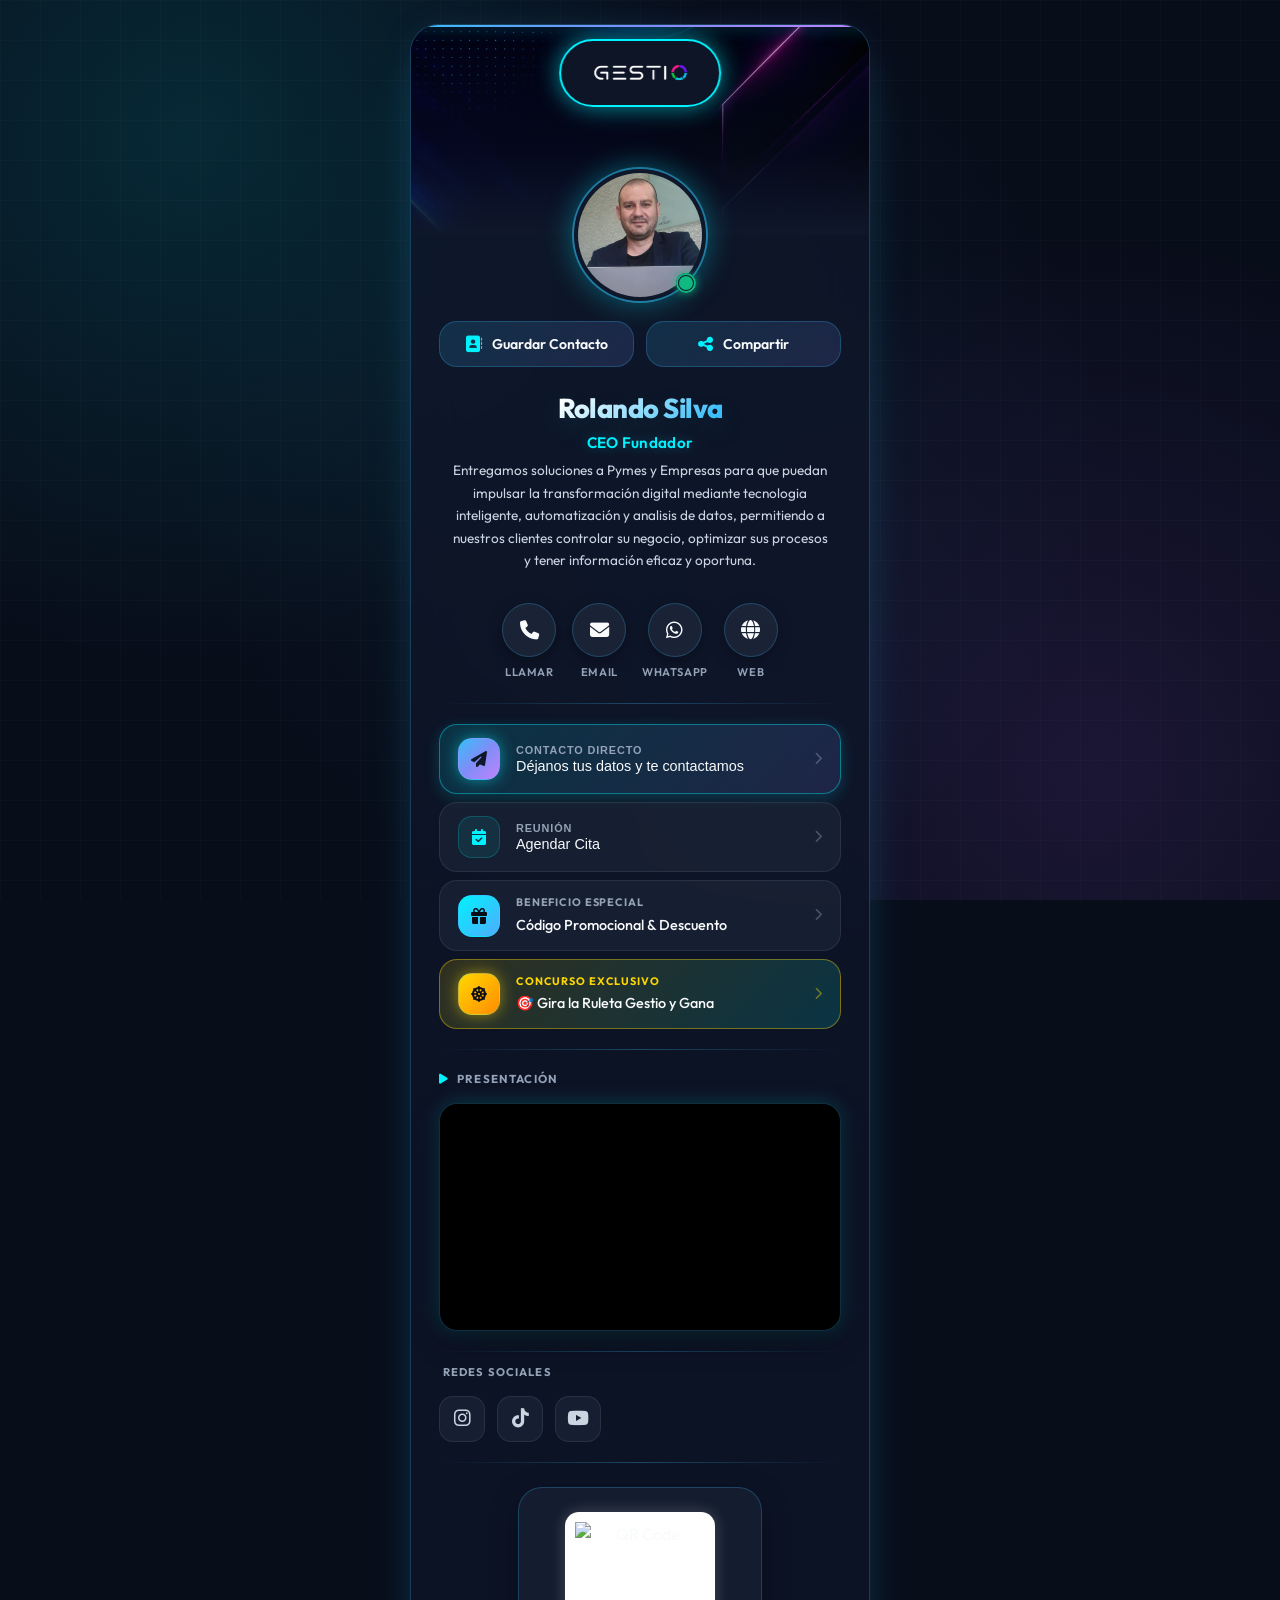
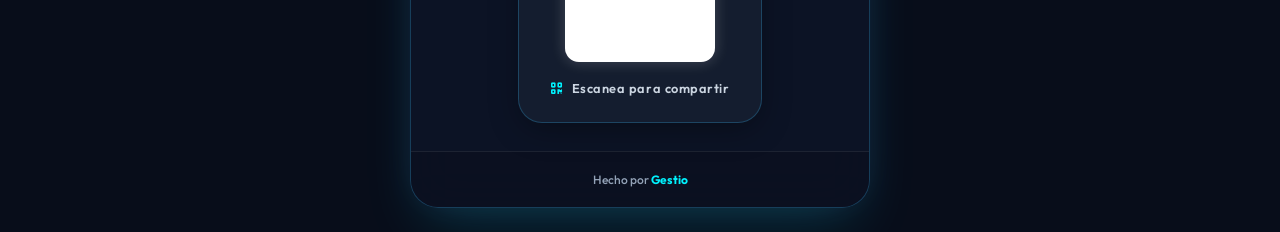
==== commit 68eb0e7d: "fix: dejar solo el logo superior y remover fondo negro mediante mix-blend-mode screen" ====
--- a/index.html
+++ b/index.html
@@ -79,9 +79,6 @@
     <section class="vcard__info">
       <h1 class="vcard__name" id="profileName" itemprop="name">Rolando Silva</h1>
       <p class="vcard__title" id="profileTitle" itemprop="jobTitle">CEO Fundador</p>
-      <div class="vcard__company-logo-wrapper">
-        <img src="assets/logogestio.jpeg" alt="Gestio" class="vcard__company-logo">
-      </div>
       <p class="vcard__bio" id="profileBio">Entregamos soluciones a Pymes y Empresas para que puedan impulsar la
         transformación digital mediante tecnologia inteligente, automatización y analisis de datos, permitiendo a
         nuestros clientes controlar su negocio, optimizar sus procesos y tener información eficaz y oportuna.</p>
--- a/styles.css
+++ b/styles.css
@@ -190,6 +190,7 @@
   max-width: 220px;
   object-fit: contain;
   display: block;
+  mix-blend-mode: screen;
 }
 
 .vcard__banner-img {
